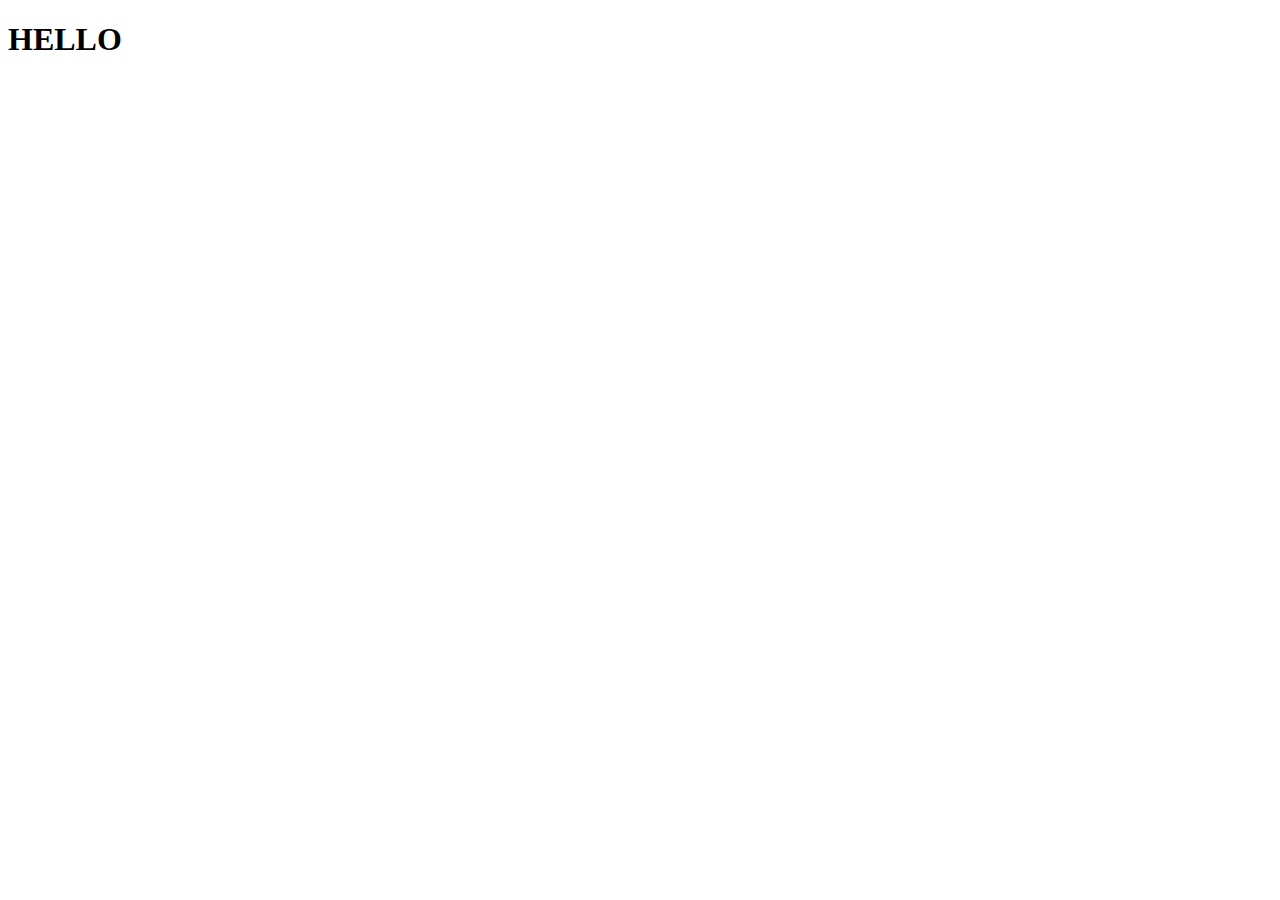
==== src/index.html @ ddc1575b "test" ====
<!DOCTYPE html>
<html lang="en">
<head>
    <meta charset="UTF-8">
    <meta http-equiv="X-UA-Compatible" content="IE=edge">
    <meta name="viewport" content="width=device-width, initial-scale=1.0">
    <title>Document</title>
</head>
<body>
    <h1>HELLO</h1>
</body>
</html>
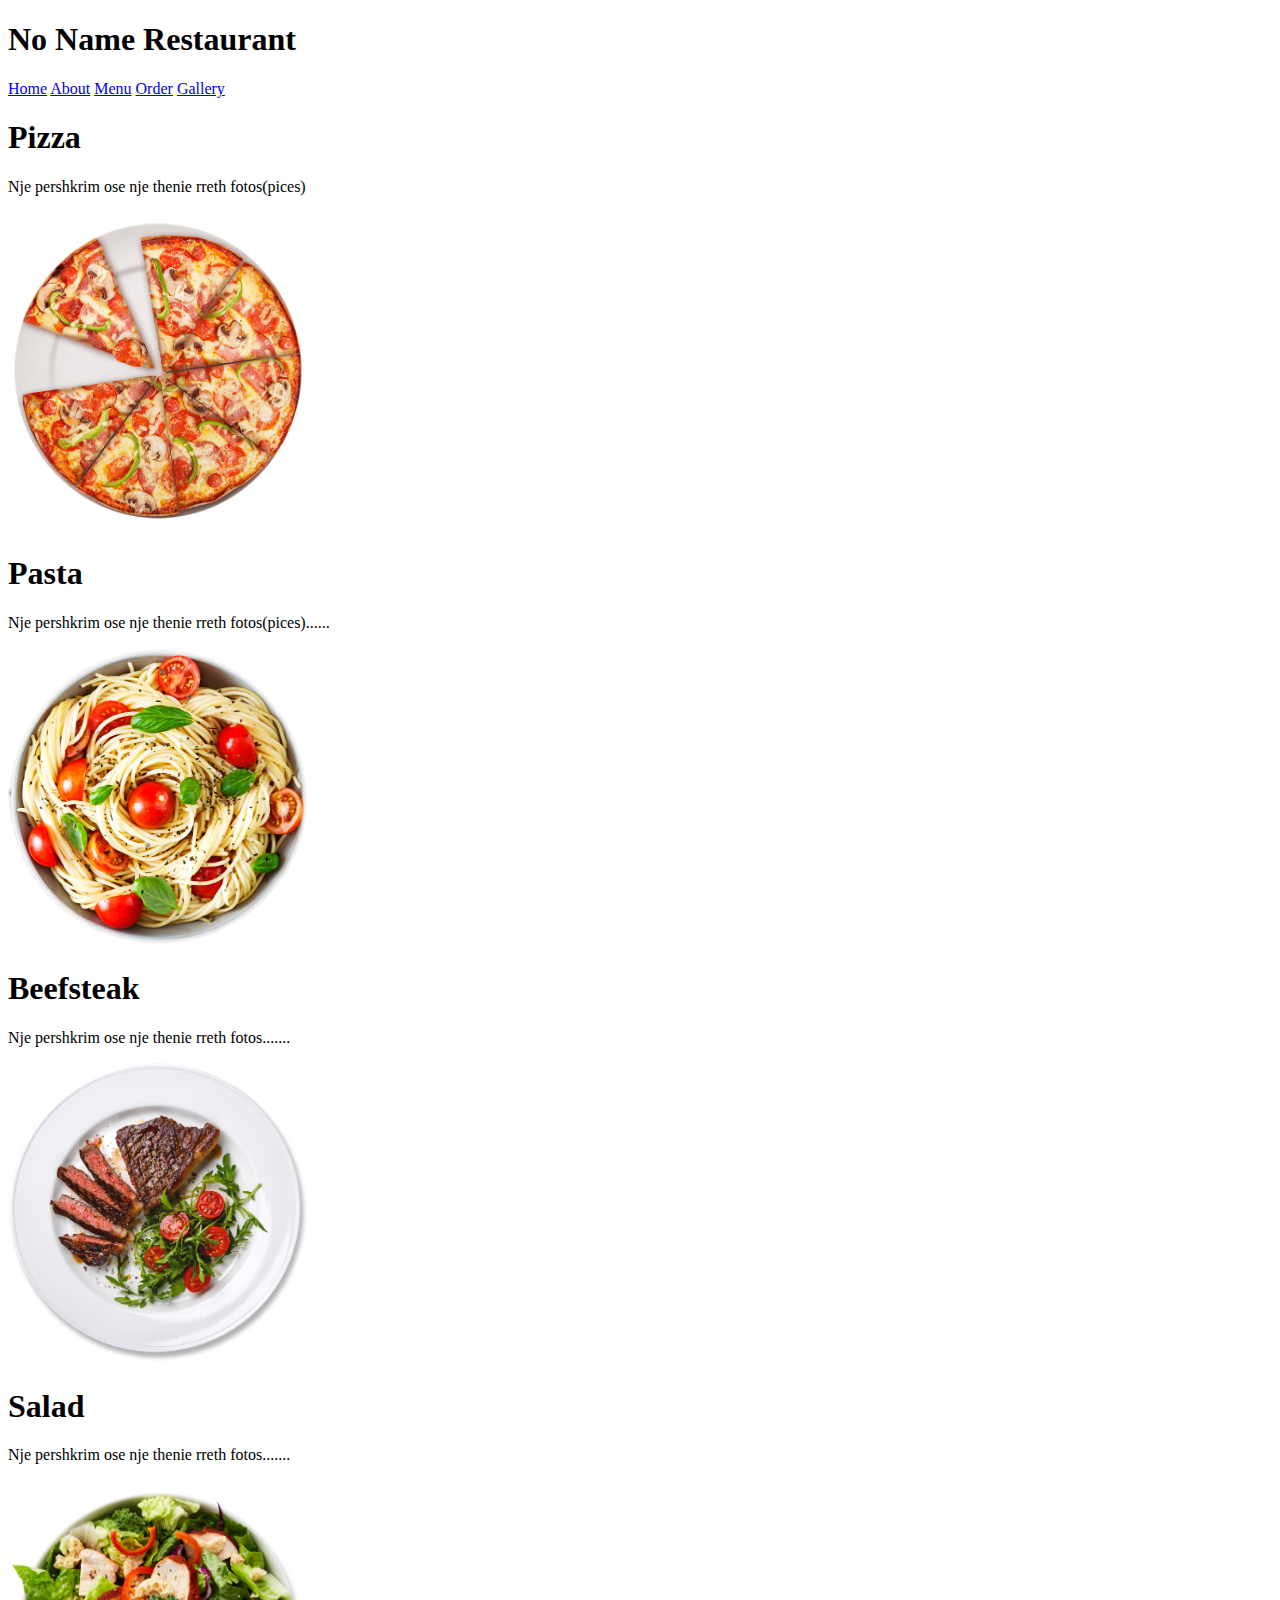
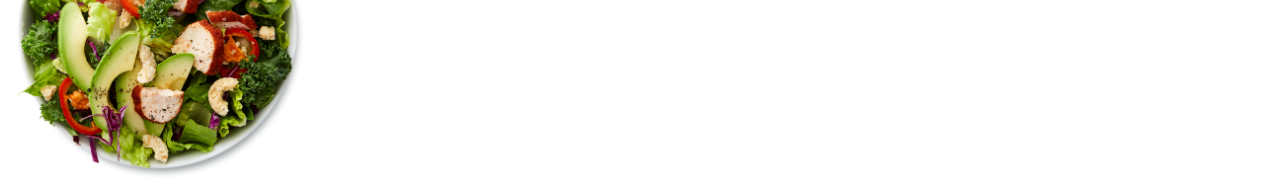
==== commit a7ec238e: "Header and Home part" ====
--- a/src/index.html
+++ b/src/index.html
@@ -4,9 +4,76 @@
     <meta charset="UTF-8">
     <meta http-equiv="X-UA-Compatible" content="IE=edge">
     <meta name="viewport" content="width=device-width, initial-scale=1.0">
-    <title>Document</title>
+    <title>Restaurant Website</title>
+    <link rel="stylesheet" href="index.css" type="text/css">
 </head>
 <body>
-    <h1>HELLO</h1>
+    <header>
+        <!-- Logo ose tekst ose img-->
+        <h1>No Name Restaurant</h1>
+
+        <nav class="navbar">
+            <a class="active" href="#home">Home</a>
+            <a href="#">About</a>
+            <a href="#">Menu</a>
+            <a href="#">Order</a>
+            <a href="#">Gallery</a>
+        </nav>
+    </header>
+    <section clas="home" id="home">
+        <div class="container">
+
+            <div class="wrapper">
+                <div class="slide">
+
+                    <div class="content">
+                        <h1>Pizza</h1>
+                        <p>Nje pershkrim ose nje thenie rreth fotos(pices)</p>
+                        <a class="buton1" href="#"></a>
+                    </div>
+                    <div class="image">
+                        <img src="../img/pizza.png" alt="pizza image" width="300">
+                    </div>
+
+                </div>
+                <div class="slide">
+
+                    <div class="content">
+                        <h1>Pasta</h1>
+                        <p>Nje pershkrim ose nje thenie rreth fotos(pices)......</p>
+                        <a class="buton1" href="#"></a>
+                    </div>
+                    <div class="image">
+                        <img src="../img/pasta.png" alt="pizza image" width="300">
+                    </div>
+
+                </div>
+                <div class="slide">
+
+                    <div class="content">
+                        <h1>Beefsteak</h1>
+                        <p>Nje pershkrim ose nje thenie rreth fotos.......</p>
+                        <a class="buton1" href="#"></a>
+                    </div>
+                    <div class="image">
+                        <img src="../img/beefsteak.png" alt="pizza image" width="300">
+                    </div>
+                </div>
+                <div class="slide">
+
+                    <div class="content">
+                        <h1>Salad</h1>
+                        <p>Nje pershkrim ose nje thenie rreth fotos.......</p>
+                        <a class="buton1" href="#"></a>
+                    </div>
+                    <div class="image">
+                        <img src="../img/salad.png" alt="pizza image" width="300">
+                    </div>
+                </div>
+
+            </div>
+        </div>
+
+    </main>
 </body>
 </html>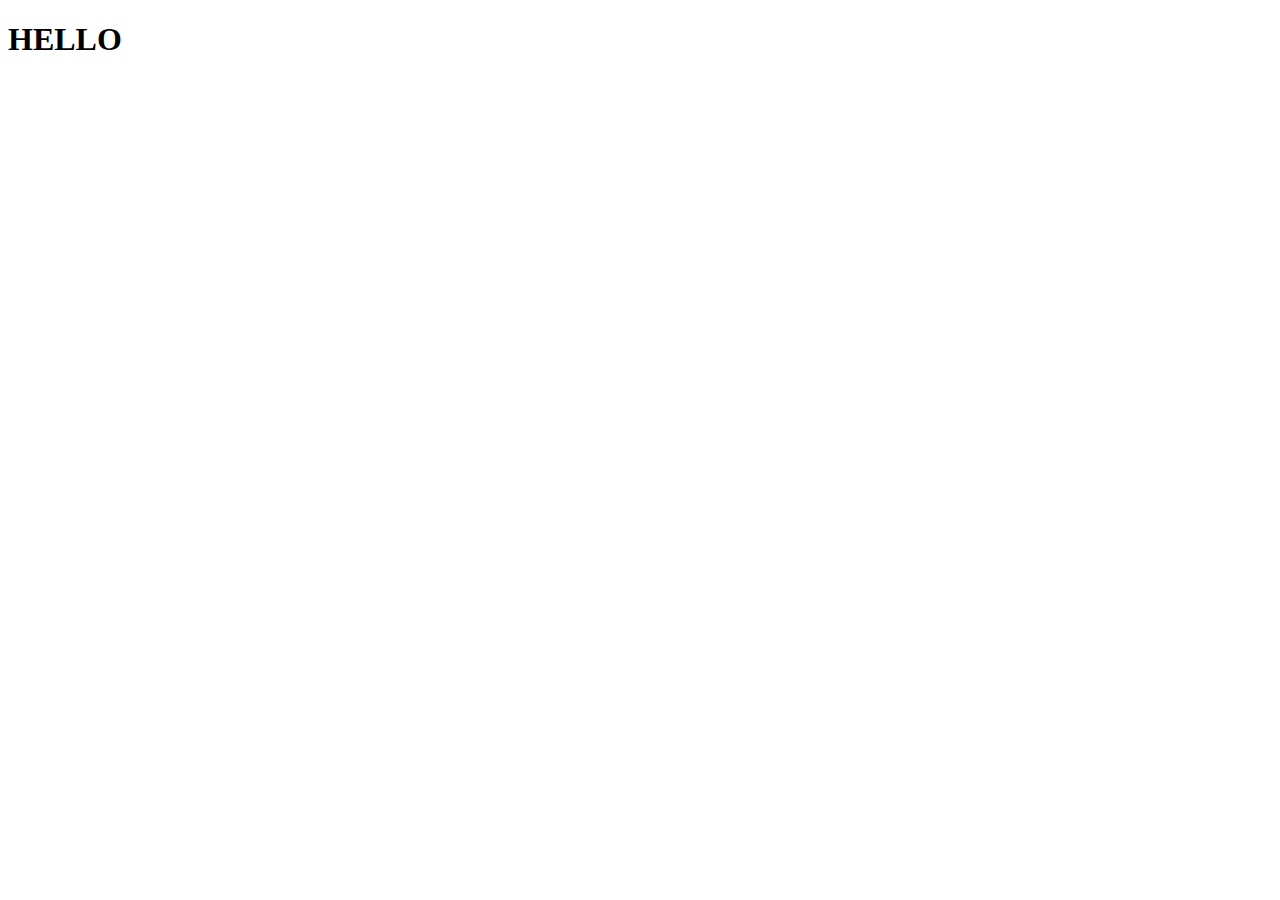
==== commit 02ed33f2: "Merge pull request #3 from arbesakadriu1/Ermira" ====
--- a/src/index.html
+++ b/src/index.html
@@ -4,76 +4,9 @@
     <meta charset="UTF-8">
     <meta http-equiv="X-UA-Compatible" content="IE=edge">
     <meta name="viewport" content="width=device-width, initial-scale=1.0">
-    <title>Restaurant Website</title>
-    <link rel="stylesheet" href="index.css" type="text/css">
+    <title>Document</title>
 </head>
 <body>
-    <header>
-        <!-- Logo ose tekst ose img-->
-        <h1>No Name Restaurant</h1>
-
-        <nav class="navbar">
-            <a class="active" href="#home">Home</a>
-            <a href="#">About</a>
-            <a href="#">Menu</a>
-            <a href="#">Order</a>
-            <a href="#">Gallery</a>
-        </nav>
-    </header>
-    <section clas="home" id="home">
-        <div class="container">
-
-            <div class="wrapper">
-                <div class="slide">
-
-                    <div class="content">
-                        <h1>Pizza</h1>
-                        <p>Nje pershkrim ose nje thenie rreth fotos(pices)</p>
-                        <a class="buton1" href="#"></a>
-                    </div>
-                    <div class="image">
-                        <img src="../img/pizza.png" alt="pizza image" width="300">
-                    </div>
-
-                </div>
-                <div class="slide">
-
-                    <div class="content">
-                        <h1>Pasta</h1>
-                        <p>Nje pershkrim ose nje thenie rreth fotos(pices)......</p>
-                        <a class="buton1" href="#"></a>
-                    </div>
-                    <div class="image">
-                        <img src="../img/pasta.png" alt="pizza image" width="300">
-                    </div>
-
-                </div>
-                <div class="slide">
-
-                    <div class="content">
-                        <h1>Beefsteak</h1>
-                        <p>Nje pershkrim ose nje thenie rreth fotos.......</p>
-                        <a class="buton1" href="#"></a>
-                    </div>
-                    <div class="image">
-                        <img src="../img/beefsteak.png" alt="pizza image" width="300">
-                    </div>
-                </div>
-                <div class="slide">
-
-                    <div class="content">
-                        <h1>Salad</h1>
-                        <p>Nje pershkrim ose nje thenie rreth fotos.......</p>
-                        <a class="buton1" href="#"></a>
-                    </div>
-                    <div class="image">
-                        <img src="../img/salad.png" alt="pizza image" width="300">
-                    </div>
-                </div>
-
-            </div>
-        </div>
-
-    </main>
+    <h1>HELLO</h1>
 </body>
 </html>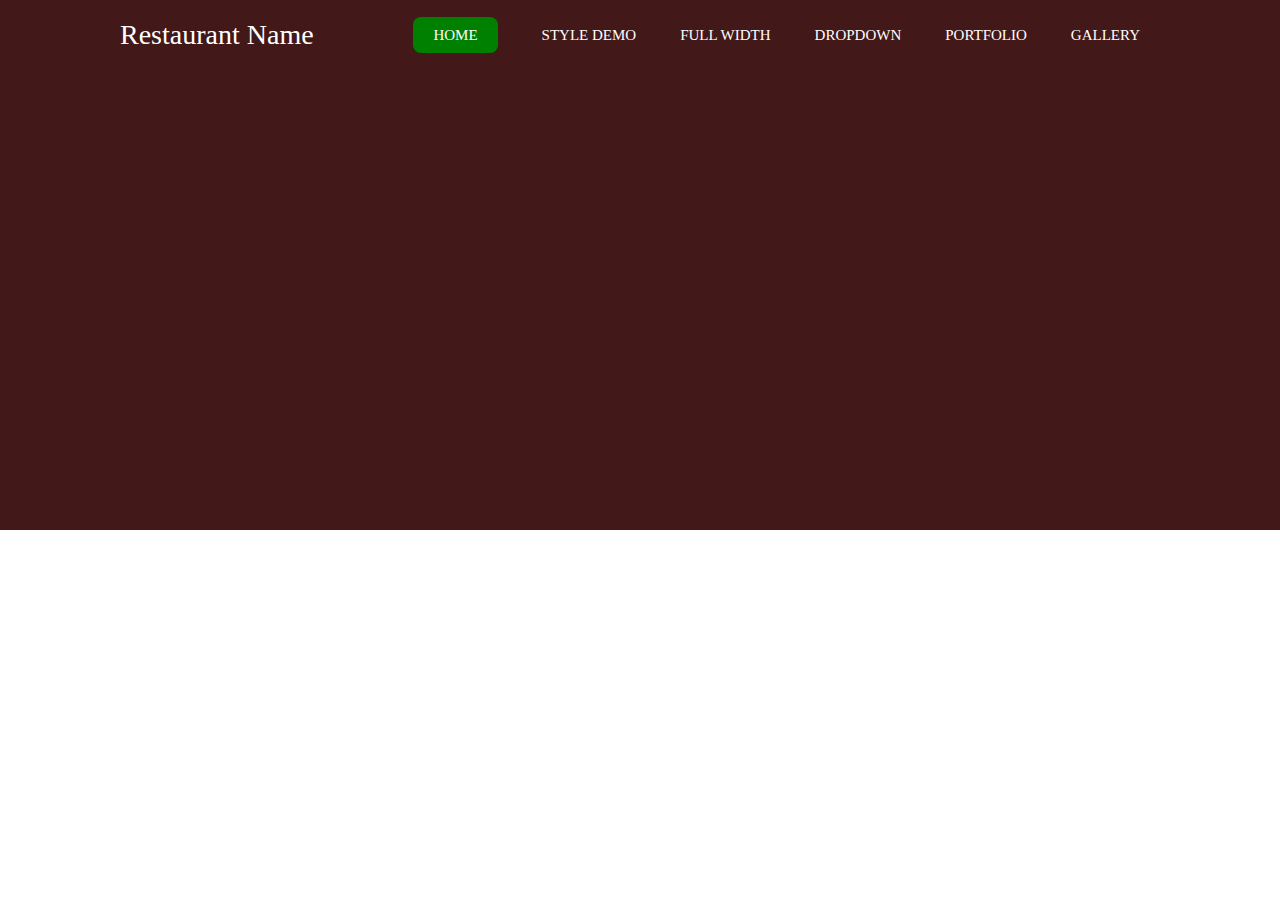
==== commit 4ba3c5a2: "NavBar" ====
--- a/src/index.html
+++ b/src/index.html
@@ -1,12 +1,93 @@
 <!DOCTYPE html>
 <html lang="en">
-<head>
-    <meta charset="UTF-8">
-    <meta http-equiv="X-UA-Compatible" content="IE=edge">
-    <meta name="viewport" content="width=device-width, initial-scale=1.0">
-    <title>Document</title>
-</head>
-<body>
-    <h1>HELLO</h1>
-</body>
+    <head>
+        <meta charset="UTF-8">
+        <meta http-equiv="X-UA-Compatible" content="IE=edge">
+        <meta name="viewport" content="width=device-width, initial-scale=1.0">
+        <title>Restaurant Website</title>
+        <link rel="stylesheet" href="index.css" type="text/css">
+    </head>
+    <body>
+        <header>
+            <!-- Logo ose tekst ose img-->
+            <div class="logo">
+             <label class="big-text">Restaurant Name</label> 
+            </div>
+            
+            <nav class="navbar">
+               <ul>
+                   <li><a href="#home" class="active">HOME</a></li>
+                   <li><a href="#">STYLE DEMO </a></li>
+                   <li> <a href="#">FULL WIDTH</a></li>
+                   <li>  <a href="#">DROPDOWN</a></li>
+                   <li><a href="#">PORTFOLIO</a></li>
+                   <li> <a href="#">GALLERY</a></li>
+               </ul>     
+            </nav>
+        </header>
+        <div class="slider">
+            
+        </div>
+        <!--     
+    <div class="home" id="home">
+        <div class="container">
+
+            <div class="wrapper">
+                 <div class="slide1">
+
+                    <div class="content">
+                        <h1>Chicken</h1>
+                        <p>Nje pershkrim ose nje thenie rreth fotos.......</p>
+                        <a class="buton1" href="#"></a>
+                    </div>
+                    <div class="image">
+                        <img src="../img/chicken.png" alt="pizza image" width="380" height="380">
+                    </div>
+                </div>
+                <div class="slide">
+
+                    <div class="content">
+                        <h1>Salmon</h1>
+                        <p>Nje pershkrim ose nje thenie rreth fotos(salmonit)......</p>
+                        <a class="buton1" href="#"></a>
+                    </div>
+                    <div class="image">
+                        <img src="../img/salmon.png" alt="pizza image" width="380" height="380">
+                    </div>
+
+                </div>
+               
+                <div class="slide">
+
+                    <div class="content">
+                        <h1>Pizza</h1>
+                        <p>Nje pershkrim ose nje thenie rreth fotos(pices)</p>
+                        <a class="buton1" href="#"></a>
+                    </div>
+                    <div class="image">
+                        <img src="../img/pizza.png" alt="pizza image" width="380" height="380">
+                    </div>
+
+                </div>
+            
+                 
+                <div class="slide">
+
+                    <div class="content">
+                        <h1>Pasta</h1>
+                        <p>Nje pershkrim ose nje thenie rreth fotos.......</p>
+                        <a class="buton1" href="#"></a>
+                    </div>
+                    <div class="image">
+                        <img src="../img/pasta.png" alt="pizza image" width="380" height="380">
+                    </div>
+                </div>
+
+            </div>
+        </div>
+
+    </div>
+    
+-->
+    </body>
 </html>--- a/src/index.css
+++ b/src/index.css
@@ -0,0 +1,59 @@
+*{
+    margin: 0px;
+    padding: 0px;
+    text-decoration: none;
+    list-style: none;
+    box-sizing: border-box;
+
+}
+header{
+    background-color: #421818;
+    height: 80px;
+    width: 100%;
+    padding: 0px 120px;
+    display: flex;
+    justify-content: space-between;
+    line-height: 47px;
+}
+.logo span{
+line-height: 0px;
+
+}
+
+.big-text{
+    color: white;
+    font-size: 28px;
+    line-height: 70px;
+}
+
+nav ul li{
+    display: inline-block;
+    line-height: 70px;
+}
+nav ul li a {
+    color:white;
+    margin: 10px 20px;
+    font-size: 15px;
+
+}
+nav ul li a:hover{
+
+    background-color: green;
+    border-radius: 8px;
+    padding: 10px 20px;
+    transition: 0s;
+}
+.active{
+    background-color: green;
+    border-radius: 8px;
+    padding: 10px 20px;
+    transition: 0s;
+}
+.slider{
+    background-color:#421818;
+    width: 100%;
+    height:450px;
+}
+
+
+
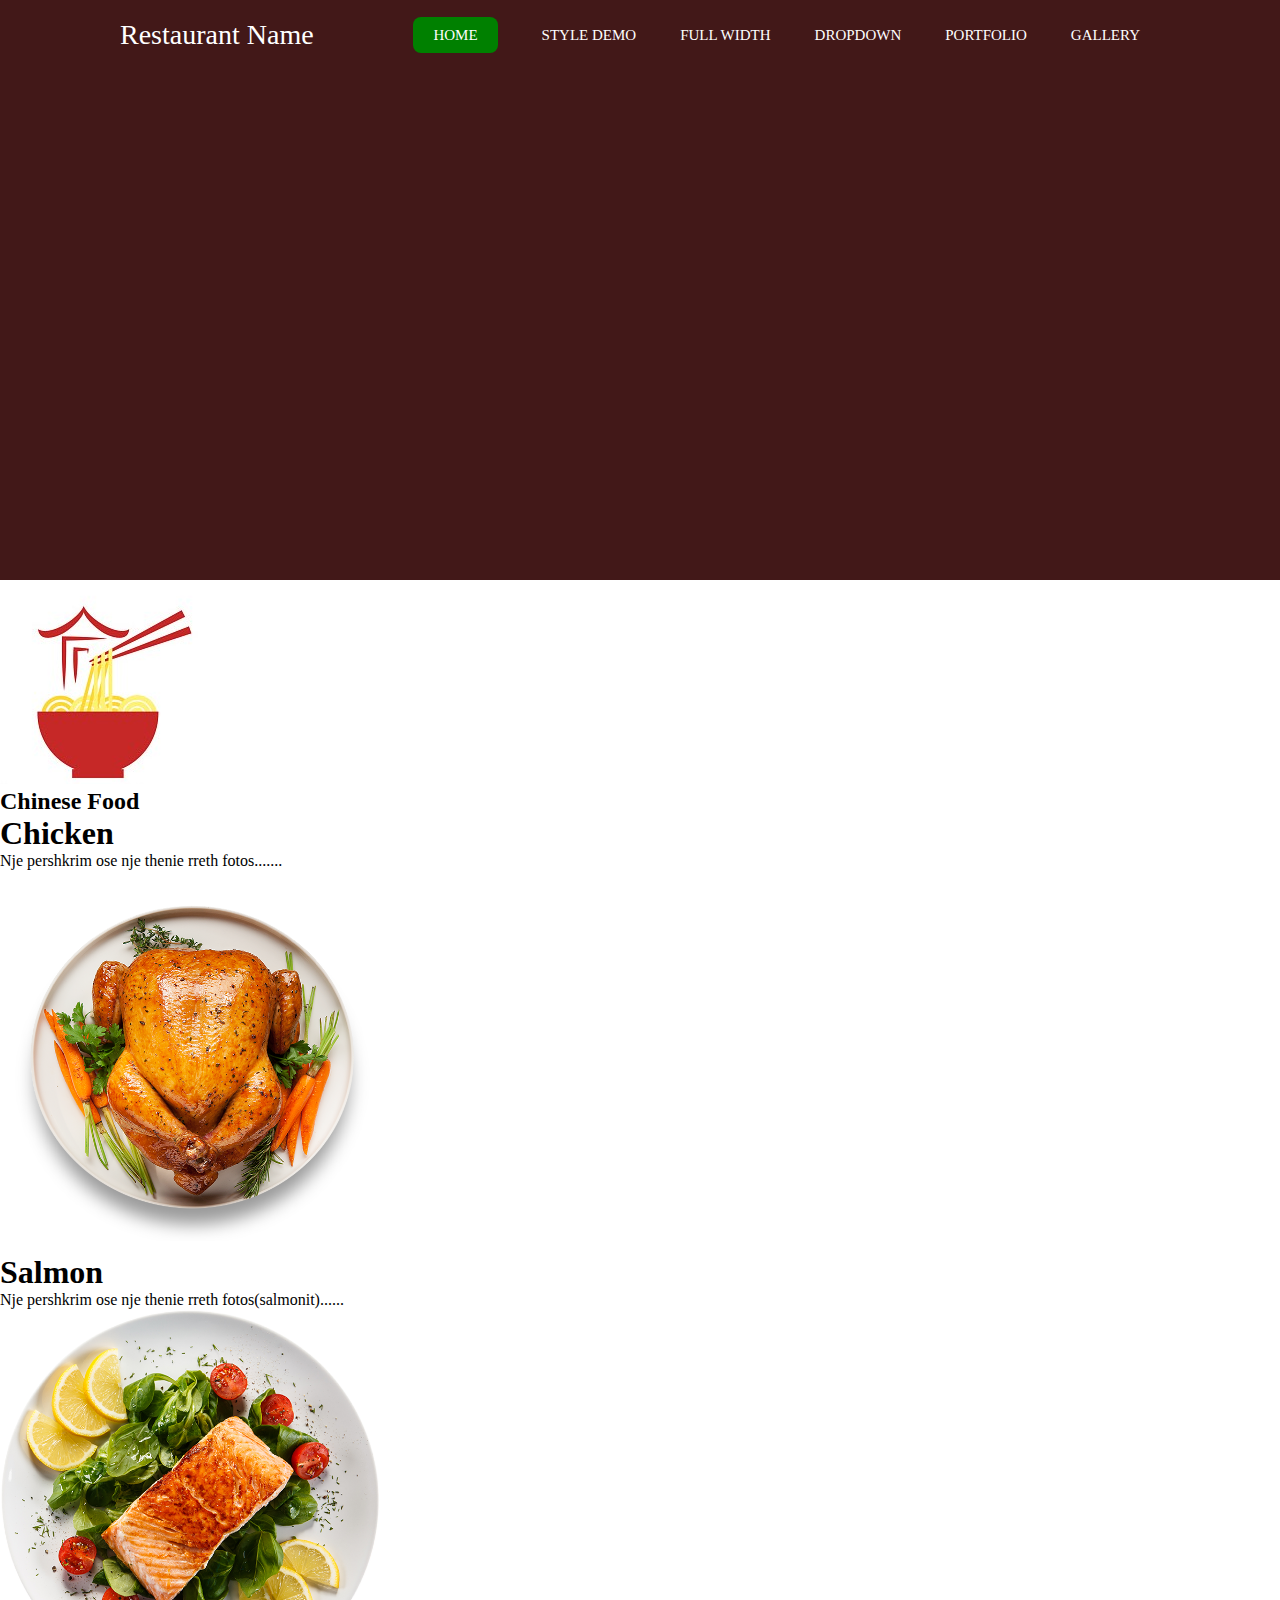
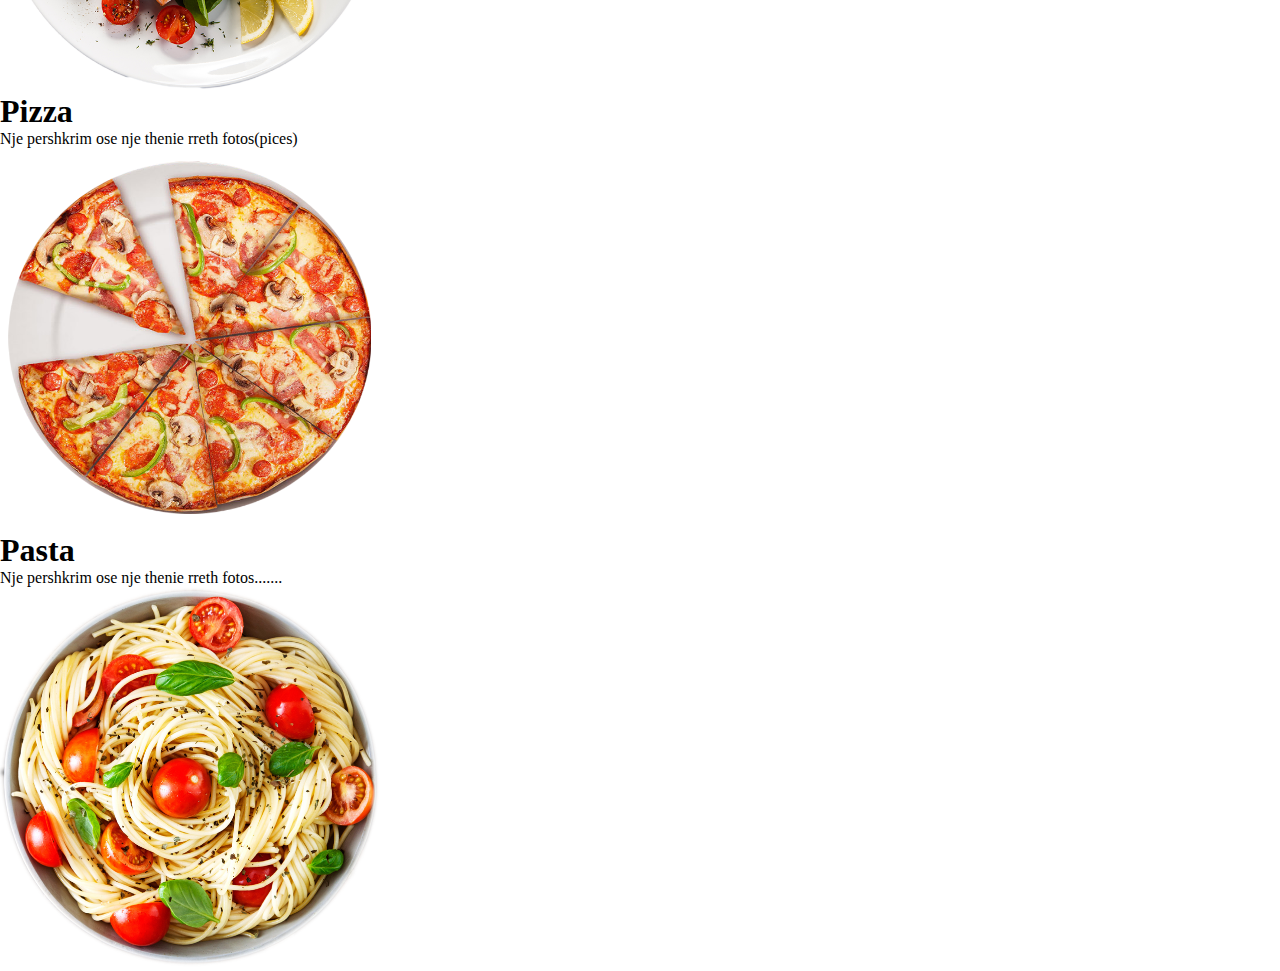
==== commit 99804d7a: "some changes" ====
--- a/src/index.html
+++ b/src/index.html
@@ -28,7 +28,17 @@
         <div class="slider">
             
         </div>
-        <!--     
+
+        <main>
+            <div class="cards">
+                <div class="c1">
+                    <img src="../img/chinesefood.jpg" alt="chf">
+                    <h2>Chinese Food</h2>
+                    <p></p>
+                </div>
+            </div>
+        </main>
+             
     <div class="home" id="home">
         <div class="container">
 
@@ -88,6 +98,6 @@
 
     </div>
     
--->
+
     </body>
 </html>--- a/src/index.css
+++ b/src/index.css
@@ -52,7 +52,7 @@
 .slider{
     background-color:#421818;
     width: 100%;
-    height:450px;
+    height:500px;
 }
 
 
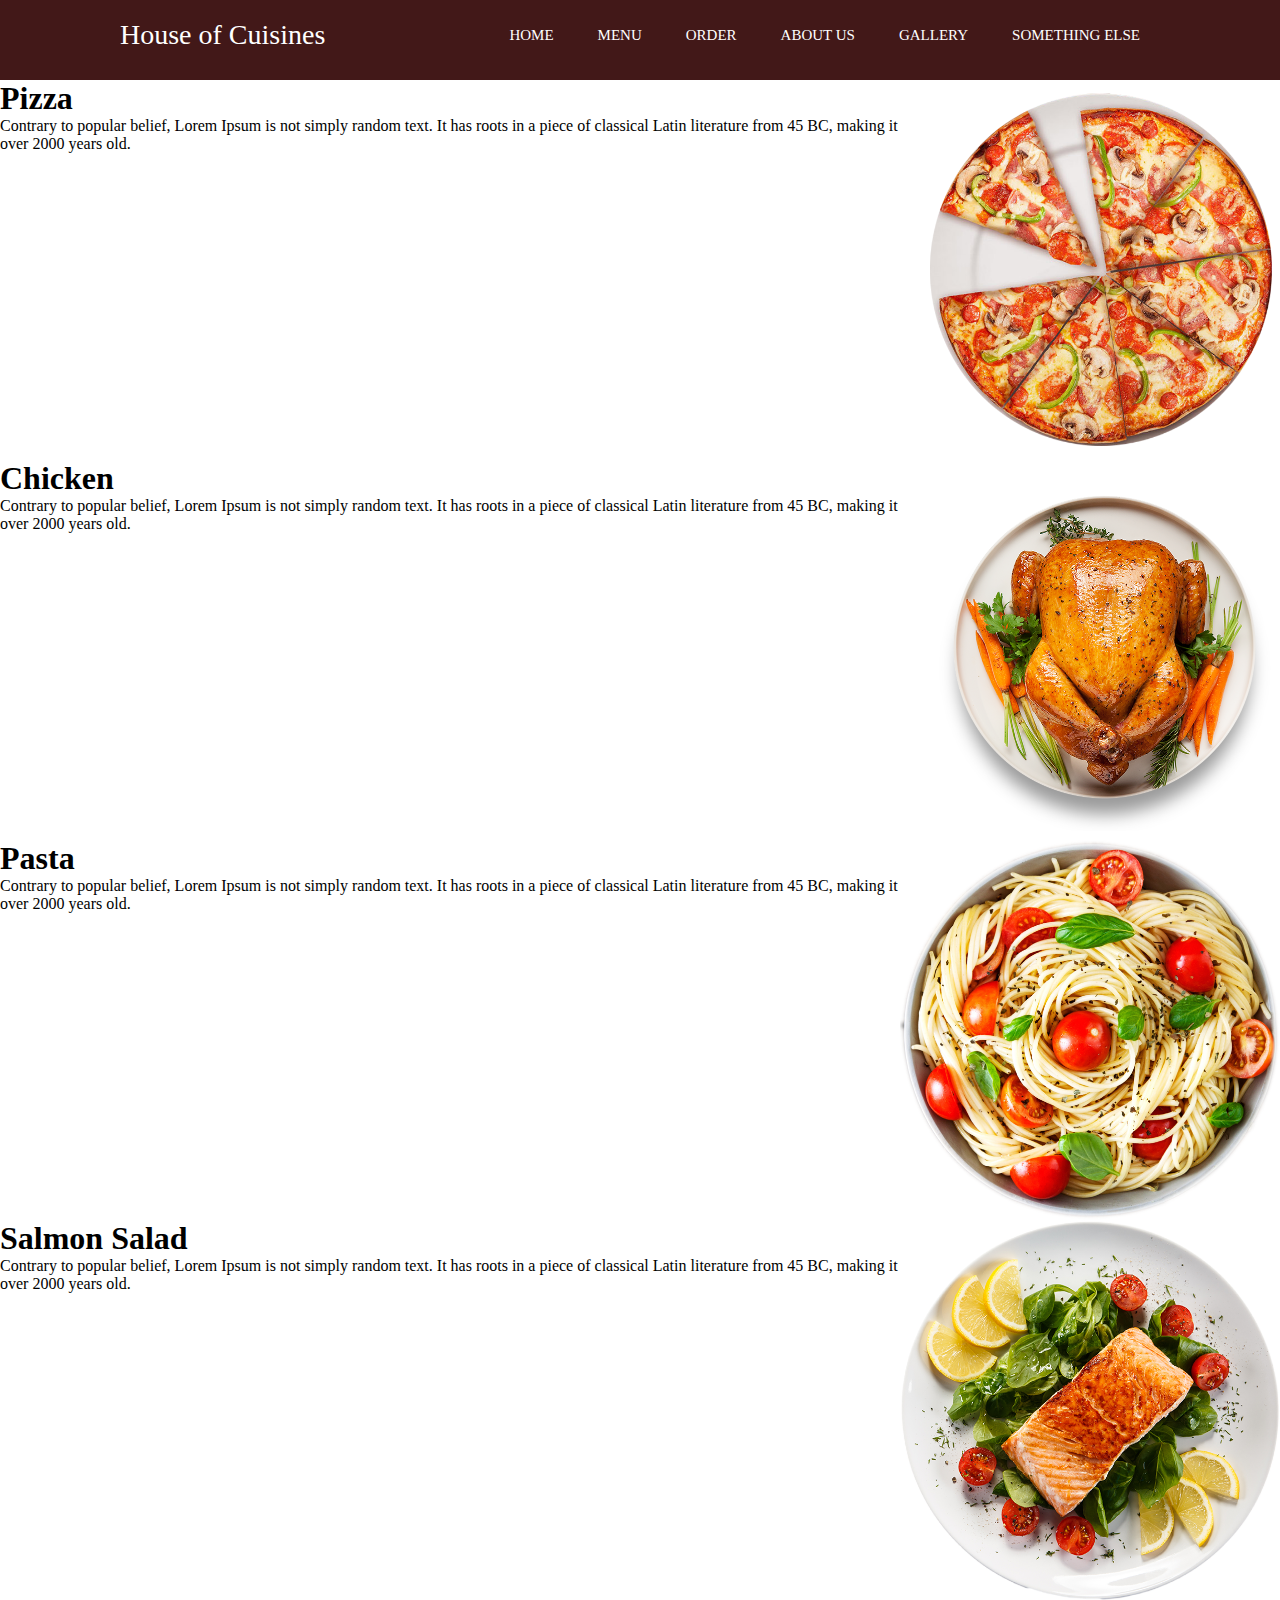
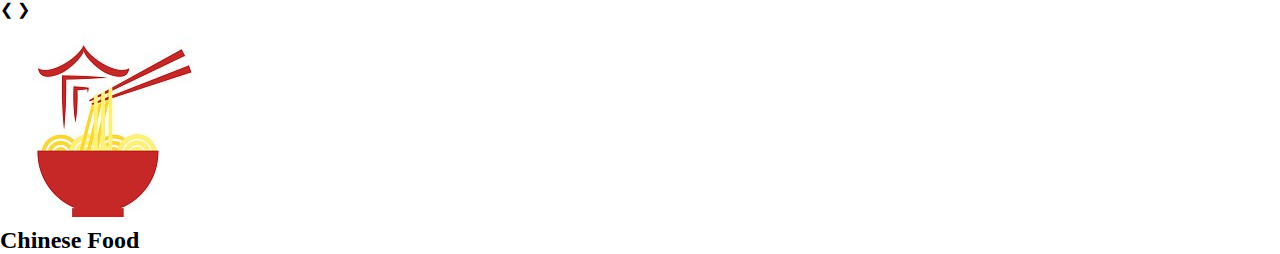
==== commit f2cbfd31: "NAV" ====
--- a/src/index.html
+++ b/src/index.html
@@ -6,27 +6,70 @@
         <meta name="viewport" content="width=device-width, initial-scale=1.0">
         <title>Restaurant Website</title>
         <link rel="stylesheet" href="index.css" type="text/css">
+        <script src="https://code.jquery.com/jquery-3.6.0.js"></script>
+        <script  src="index.js" tyoe="text/javascript"> </script>
+    
+
     </head>
     <body>
         <header>
             <!-- Logo ose tekst ose img-->
             <div class="logo">
-             <label class="big-text">Restaurant Name</label> 
+             <label class="big-text">House of Cuisines</label> 
             </div>
             
             <nav class="navbar">
                <ul>
-                   <li><a href="#home" class="active">HOME</a></li>
-                   <li><a href="#">STYLE DEMO </a></li>
-                   <li> <a href="#">FULL WIDTH</a></li>
-                   <li>  <a href="#">DROPDOWN</a></li>
-                   <li><a href="#">PORTFOLIO</a></li>
-                   <li> <a href="#">GALLERY</a></li>
+                   <li><a href="#home" class="active home">HOME</a></li>
+                   <li><a href="#" class="active">MENU </a></li>
+                   <li> <a href="#" class="active">ORDER</a></li>
+                   <li>  <a href="#" class="active">ABOUT US</a></li>
+                   <li><a href="#"class="active"> GALLERY</a></li>
+                   <li> <a href="#" class="active">SOMETHING ELSE</a></li>
                </ul>     
             </nav>
         </header>
-        <div class="slider">
-            
+        <div class="slider-container">
+            <div class="mySlides fade">
+                <div class="content">
+                    <h1>Pizza</h1>
+                    <p>Contrary to popular belief, Lorem Ipsum is not simply random text. 
+                        It has roots in a piece of classical Latin literature from 45 BC, making it over 2000 years old.
+                    </p>
+                </div>
+                <img src="../img/pizza.png" width="380px" height="380">
+            </div>
+            <div class="mySlides fade">
+                <div class="content">
+                    <h1>Chicken</h1>
+                    <p>Contrary to popular belief, Lorem Ipsum is not simply random text. 
+                        It has roots in a piece of classical Latin literature from 45 BC, making it over 2000 years old.
+                    </p>
+                </div>
+                <img src="../img/chicken.png" width="380px" height="380">
+            </div>
+            <div class="mySlides fade">
+                <div class="content">
+                    <h1>Pasta</h1>
+                    <p>Contrary to popular belief, Lorem Ipsum is not simply random text. 
+                        It has roots in a piece of classical Latin literature from 45 BC, making it over 2000 years old.
+                    </p>
+                </div>
+                <img src="../img/pasta.png" width="380px" height="380">
+            </div>
+            <div class="mySlides fade">
+                <div class="content">
+                    <h1>Salmon Salad</h1>
+                    <p>Contrary to popular belief, Lorem Ipsum is not simply random text. 
+                        It has roots in a piece of classical Latin literature from 45 BC, making it over 2000 years old.
+                    </p>
+                </div>
+                <img src="../img/salmon.png" width="380px" height="380">
+            </div>
+
+            <a class="prev" onclick="plusSlides(-1)">&#10094;</a>
+            <a class="next" onclick="plusSlides(-1)">&#10095;</a>
+
         </div>
 
         <main>
@@ -39,65 +82,7 @@
             </div>
         </main>
              
-    <div class="home" id="home">
-        <div class="container">
-
-            <div class="wrapper">
-                 <div class="slide1">
-
-                    <div class="content">
-                        <h1>Chicken</h1>
-                        <p>Nje pershkrim ose nje thenie rreth fotos.......</p>
-                        <a class="buton1" href="#"></a>
-                    </div>
-                    <div class="image">
-                        <img src="../img/chicken.png" alt="pizza image" width="380" height="380">
-                    </div>
-                </div>
-                <div class="slide">
-
-                    <div class="content">
-                        <h1>Salmon</h1>
-                        <p>Nje pershkrim ose nje thenie rreth fotos(salmonit)......</p>
-                        <a class="buton1" href="#"></a>
-                    </div>
-                    <div class="image">
-                        <img src="../img/salmon.png" alt="pizza image" width="380" height="380">
-                    </div>
-
-                </div>
-               
-                <div class="slide">
-
-                    <div class="content">
-                        <h1>Pizza</h1>
-                        <p>Nje pershkrim ose nje thenie rreth fotos(pices)</p>
-                        <a class="buton1" href="#"></a>
-                    </div>
-                    <div class="image">
-                        <img src="../img/pizza.png" alt="pizza image" width="380" height="380">
-                    </div>
-
-                </div>
-            
-                 
-                <div class="slide">
-
-                    <div class="content">
-                        <h1>Pasta</h1>
-                        <p>Nje pershkrim ose nje thenie rreth fotos.......</p>
-                        <a class="buton1" href="#"></a>
-                    </div>
-                    <div class="image">
-                        <img src="../img/pasta.png" alt="pizza image" width="380" height="380">
-                    </div>
-                </div>
-
-            </div>
-        </div>
-
-    </div>
-    
+  
 
     </body>
 </html>--- a/src/index.css
+++ b/src/index.css
@@ -4,6 +4,7 @@
     text-decoration: none;
     list-style: none;
     box-sizing: border-box;
+    font-family: Georgia, 'Times New Roman', Times, serif;
 
 }
 header{
@@ -41,18 +42,23 @@
     background-color: green;
     border-radius: 8px;
     padding: 10px 20px;
-    transition: 0s;
 }
-.active{
-    background-color: green;
+
+ul li.active a{
+    background-color: green ;
     border-radius: 8px;
     padding: 10px 20px;
     transition: 0s;
 }
-.slider{
-    background-color:#421818;
-    width: 100%;
-    height:500px;
+
+
+.slideshow-container{
+    max-width: 1000px;
+    position: relative;
+}
+.mySlides{
+    display: flex;
+    justify-content: space-between;
 }
 
 
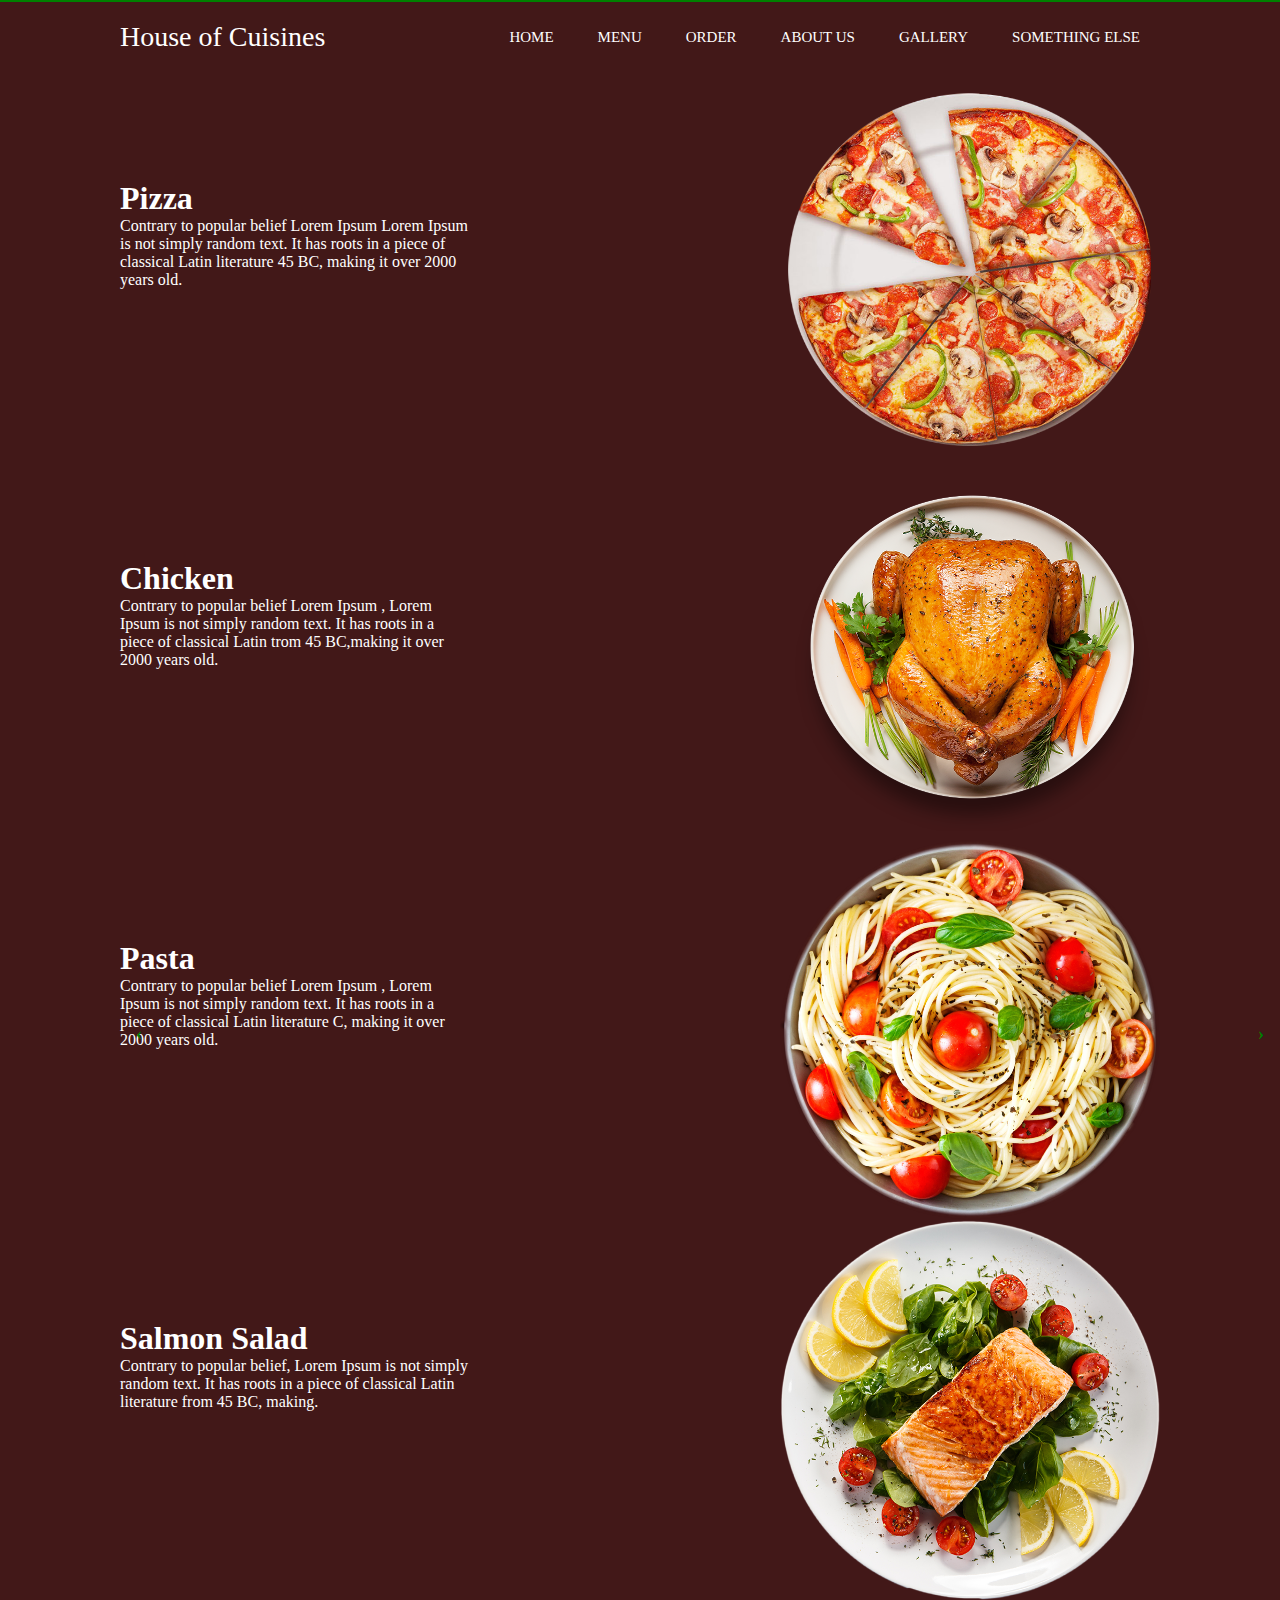
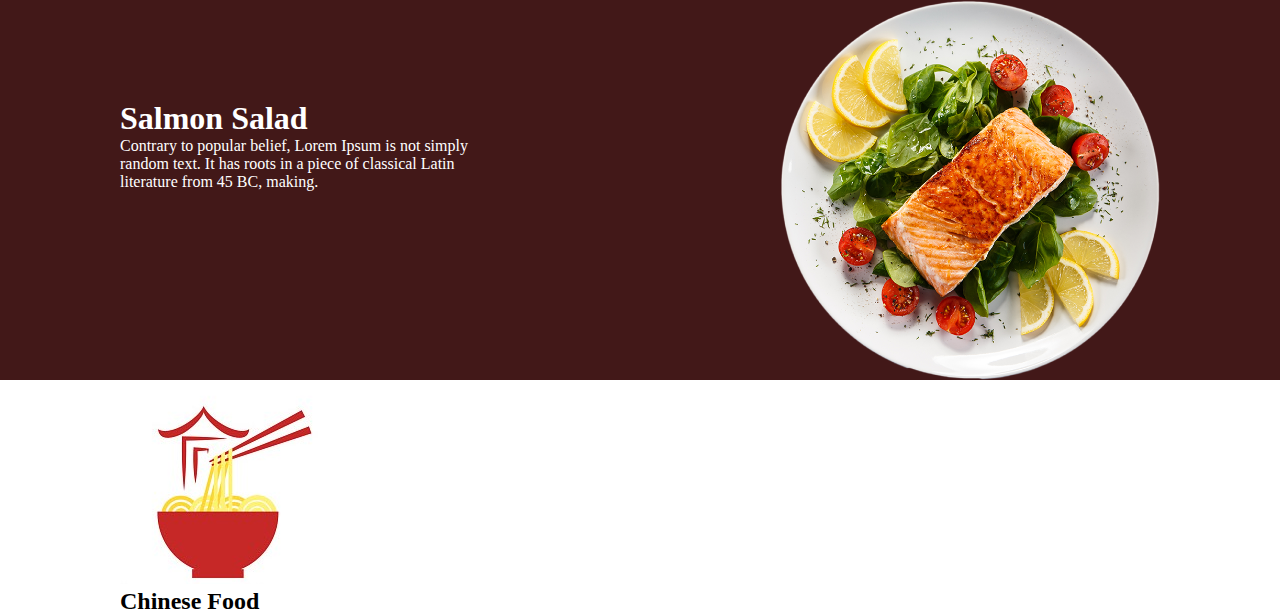
==== commit bf8c71fb: "changes" ====
--- a/src/index.html
+++ b/src/index.html
@@ -29,47 +29,62 @@
                </ul>     
             </nav>
         </header>
-        <div class="slider-container">
-            <div class="mySlides fade">
-                <div class="content">
-                    <h1>Pizza</h1>
-                    <p>Contrary to popular belief, Lorem Ipsum is not simply random text. 
-                        It has roots in a piece of classical Latin literature from 45 BC, making it over 2000 years old.
-                    </p>
+        <div class="slideshow-container">
+           
+                <div class="mySlides fade">
+                    <div class="content">
+                        <h1>Pizza</h1>
+                        <p>Contrary to popular belief Lorem Ipsum  Lorem Ipsum is not simply random text. 
+                            It has roots in a piece of classical Latin literature 45 BC, making it over 2000 years old.
+                        </p>
+                    </div>
+                    <img src="../img/pizza.png" width="380px" height="380">
                 </div>
-                <img src="../img/pizza.png" width="380px" height="380">
-            </div>
-            <div class="mySlides fade">
-                <div class="content">
-                    <h1>Chicken</h1>
-                    <p>Contrary to popular belief, Lorem Ipsum is not simply random text. 
-                        It has roots in a piece of classical Latin literature from 45 BC, making it over 2000 years old.
-                    </p>
+                <div class="mySlides fade">
+                    <div class="content">
+                        <h1>Chicken</h1>
+                        <p>Contrary to popular belief Lorem Ipsum  , Lorem Ipsum is not simply random text. 
+                            It has roots in a piece of classical Latin trom 45 BC,making it over 2000 years old.
+                        </p>
+                    </div>
+                    <img src="../img/chicken.png" width="380px" height="380">
                 </div>
-                <img src="../img/chicken.png" width="380px" height="380">
-            </div>
-            <div class="mySlides fade">
-                <div class="content">
-                    <h1>Pasta</h1>
-                    <p>Contrary to popular belief, Lorem Ipsum is not simply random text. 
-                        It has roots in a piece of classical Latin literature from 45 BC, making it over 2000 years old.
-                    </p>
+                <div class="mySlides fade">
+                    <div class="content">
+                        <h1>Pasta</h1>
+                        <p>Contrary to popular belief Lorem Ipsum , Lorem Ipsum is not simply random text. 
+                            It has roots in a piece of classical Latin literature C, making it over 2000 years old.
+                        </p>
+                    </div>
+                    <img src="../img/pasta.png" width="380px" height="380">
                 </div>
-                <img src="../img/pasta.png" width="380px" height="380">
-            </div>
-            <div class="mySlides fade">
-                <div class="content">
-                    <h1>Salmon Salad</h1>
-                    <p>Contrary to popular belief, Lorem Ipsum is not simply random text. 
-                        It has roots in a piece of classical Latin literature from 45 BC, making it over 2000 years old.
-                    </p>
+                <div class="mySlides fade">
+                    <div class="content">
+                        <h1>Salmon Salad</h1>
+                        <p>Contrary to popular belief, Lorem Ipsum is not simply random text. 
+                            It has roots in a piece of classical Latin literature from 45 BC, making.
+                        
+                        </p>
+                    </div>
+                    <img src="../img/salmon.png" width="380px" height="380">
+
                 </div>
-                <img src="../img/salmon.png" width="380px" height="380">
-            </div>
+                <div class="mySlides fade">
+                    <div class="content">
+                        <h1>Salmon Salad</h1>
+                        <p>Contrary to popular belief, Lorem Ipsum is not simply random text. 
+                            It has roots in a piece of classical Latin literature from 45 BC, making.
+                        
+                        </p>
+                    </div>
+                    <img src="../img/salmon.png" width="380px" height="380">
 
-            <a class="prev" onclick="plusSlides(-1)">&#10094;</a>
-            <a class="next" onclick="plusSlides(-1)">&#10095;</a>
+                </div>
 
+                <a class="next" onclick="plusSlides(-1)">&#8250;</a>
+                <a class="prev" onclick="plusSlides(-1)">&#8249; </a>
+    
+           
         </div>
 
         <main>
--- a/src/index.css
+++ b/src/index.css
@@ -1,20 +1,25 @@
 *{
     margin: 0px;
     padding: 0px;
-    text-decoration: none;
+ text-decoration: none;
     list-style: none;
     box-sizing: border-box;
     font-family: Georgia, 'Times New Roman', Times, serif;
+    position: relative;
 
-}
+} 
+
+
+
 header{
     background-color: #421818;
+     padding: 0px 120px; 
     height: 80px;
     width: 100%;
-    padding: 0px 120px;
     display: flex;
     justify-content: space-between;
     line-height: 47px;
+    border-top: 2px solid green;
 }
 .logo span{
 line-height: 0px;
@@ -52,14 +57,81 @@
 }
 
 
-.slideshow-container{
-    max-width: 1000px;
-    position: relative;
-}
-.mySlides{
-    display: flex;
-    justify-content: space-between;
-}
 
 
 
+.slideshow-container{
+    background-color:#421818 ;
+   position: relative;
+   padding:0px 120px; 
+   margin: auto;
+   display: flex;
+   flex-direction: column;
+
+
+   
+}
+.mySlides{
+    width: 100%;
+    display: flex;
+    align-items: flex-start;
+    justify-content: space-between;
+}
+.mySlides div{
+    width:350px;
+    padding-top: 100px;
+}
+.mySlides div h1,p{
+    color:white;
+}
+
+.prev, .next {
+    cursor: pointer;
+    position: absolute;
+    top: 50%;
+    width: auto;
+    margin-top: -22px;
+    padding: 16px;
+    color: green;
+    font-weight: bold;
+    font-size: 18px;
+    transition: 0.6s ease;
+    border-radius: 0 3px 3px 0;
+    user-select: none;
+  }
+  .next {
+    right: 0;
+    border-radius: 3px 0 0 3px;
+  }
+
+  /* On hover, add a black background color with a little bit see-through */
+.prev:hover, .next:hover {
+    background-color: rgba(0,0,0,0.8);
+  }
+  
+  
+/* Fading animation */
+.fade {
+    -webkit-animation-name: fade;
+    -webkit-animation-duration: 1.5s;
+    animation-name: fade;
+    animation-duration: 1.5s;
+  }
+  
+@-webkit-keyframes fade {
+    from {opacity: .4} 
+    to {opacity: 1}
+  }
+  
+  @keyframes fade {
+    from {opacity: .4} 
+    to {opacity: 1}
+  }
+  
+  /* On smaller screens, decrease text size */
+  @media only screen and (max-width: 300px) {
+    .prev, .next,.text {font-size: 11px}
+  }
+  main{
+    padding:0px 120px;
+}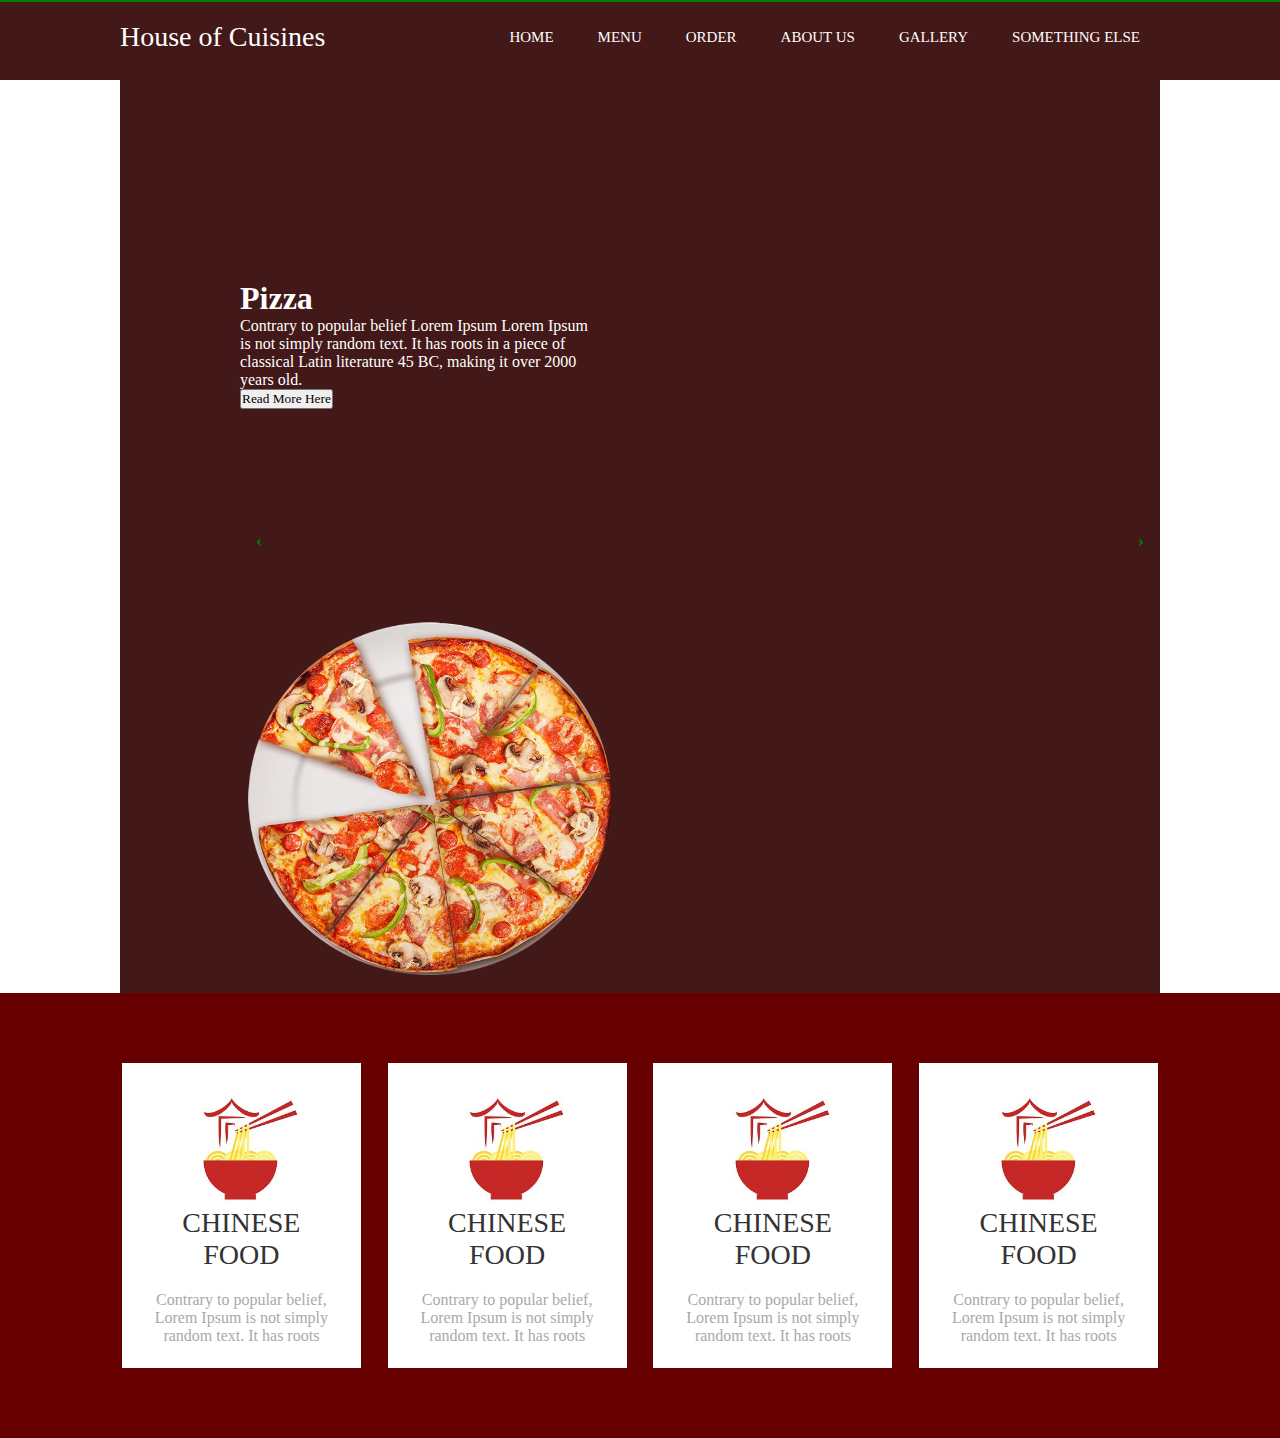
==== commit 605df816: "changes" ====
--- a/src/index.html
+++ b/src/index.html
@@ -7,7 +7,6 @@
         <title>Restaurant Website</title>
         <link rel="stylesheet" href="index.css" type="text/css">
         <script src="https://code.jquery.com/jquery-3.6.0.js"></script>
-        <script  src="index.js" tyoe="text/javascript"> </script>
     
 
     </head>
@@ -29,75 +28,149 @@
                </ul>     
             </nav>
         </header>
-        <div class="slideshow-container">
-           
-                <div class="mySlides fade">
-                    <div class="content">
-                        <h1>Pizza</h1>
-                        <p>Contrary to popular belief Lorem Ipsum  Lorem Ipsum is not simply random text. 
-                            It has roots in a piece of classical Latin literature 45 BC, making it over 2000 years old.
-                        </p>
+      
+        <main>
+			<div class="slideshow-container">
+				<div class="mySlides fade">
+					<div class="wrapper">
+						<div class="content">
+							<h1>Pizza</h1>
+							<p>
+								Contrary to popular belief Lorem Ipsum Lorem Ipsum is not simply
+								random text. It has roots in a piece of classical Latin literature
+								45 BC, making it over 2000 years old.
+							</p>
+							<button class="more-button">Read More Here</button>
+						</div>
+						<div>
+							<div class="content-image">
+								<img src="../img/pizza.png" width="380px" height="380" />
+							</div>
+						</div>
+					</div>
+				</div>
+				<div class="mySlides fade">
+					<div class="wrapper">
+						<div class="content">
+							<h1>Chicken</h1>
+							<p>
+								Contrary to popular belief Lorem Ipsum , Lorem Ipsum is not simply
+								random text. It has roots in a piece of classical Latin trom 45
+								BC,making it over 2000 years old.
+							</p>
+							<button class="more-button">Read More Here</button>
+						</div>
+						<div class="content-image">
+							<img src="../img/chicken.png" />
+						</div>
+					</div>
+				</div>
+				<div class="mySlides fade">
+					<div class="wrapper">
+						<div class="content">
+							<h1>Pasta</h1>
+							<p>
+								Contrary to popular belief Lorem Ipsum , Lorem Ipsum is not simply
+								random text. It has roots in a piece of classical Latin literature
+								C, making it over 2000 years old.
+							</p>
+							<button class="more-button">Read More Here</button>
+						</div>
+						<div class="content-image">
+							<img src="../img/pasta.png" width="380px" height="380" />
+						</div>
+					</div>
+				</div>
+				<div class="mySlides fade">
+					<div class="wrapper">
+						<div class="content">
+							<h1>Salmon Salad</h1>
+							<p>
+								Contrary to popular belief, Lorem Ipsum is not simply random text.
+								It has roots in a piece of classical Latin literature from 45 BC,
+								making.
+							</p>
+							<button class="more-button">Read More Here</button>
+						</div>
+						<div class="content-image">
+							<img src="../img/salmon.png" />
+						</div>
+					</div>
+				</div>
+				<div class="mySlides fade">
+					<div class="wrapper">
+						<div class="content">
+							<h1>Salmon Salad</h1>
+							<p class="description">
+								Contrary to popular belief, Lorem Ipsum is not simply random text.
+								It has roots in a piece of classical Latin literature from 45 BC,
+								making.
+							</p>
+						
+							<button class="more-button">Read More Here</button>
+						</div>
+						<div class="content-image">
+							<img src="../img/salmon.png" />
+						</div>
+					</div>
+				</div>
+	
+				<a class="next" onclick="plusSlides(-1)">&#8250;</a>
+				<a class="prev" onclick="plusSlides(1)">&#8249; </a>
+			</div>
+  
+    </main>
+
+            <div class="cards-wrapper">
+                <div class="card">
+                    <div class="card-image">
+                        <img src="../img/chinesefood.jpg" alt="chf" width="120px" height="120px">
                     </div>
-                    <img src="../img/pizza.png" width="380px" height="380">
+                    <div class="card-content">
+                            <h1>CHINESE <br> FOOD</h1>  
+                            <p>Contrary to popular belief, Lorem Ipsum is not simply <br> random text. 
+                                It has roots </p>
+                    </div>
                 </div>
-                <div class="mySlides fade">
-                    <div class="content">
-                        <h1>Chicken</h1>
-                        <p>Contrary to popular belief Lorem Ipsum  , Lorem Ipsum is not simply random text. 
-                            It has roots in a piece of classical Latin trom 45 BC,making it over 2000 years old.
-                        </p>
+                <div class="card">
+                    <div class="card-image">
+                        <img src="../img/chinesefood.jpg" alt="chf" width="120px" height="120px">
                     </div>
-                    <img src="../img/chicken.png" width="380px" height="380">
+                     <div class="card-content">
+                            <h1>CHINESE <br> FOOD</h1>  
+                            <p>Contrary to popular belief, Lorem Ipsum is not simply <br> random text. 
+                                It has roots </p>
+                     </div>
+                       
                 </div>
-                <div class="mySlides fade">
-                    <div class="content">
-                        <h1>Pasta</h1>
-                        <p>Contrary to popular belief Lorem Ipsum , Lorem Ipsum is not simply random text. 
-                            It has roots in a piece of classical Latin literature C, making it over 2000 years old.
-                        </p>
+                <div class="card">
+                    <div class="card-image">
+                        <img src="../img/chinesefood.jpg" alt="chf" width="120px" height="120px">
                     </div>
-                    <img src="../img/pasta.png" width="380px" height="380">
+                    <div class="card-content">
+                        <h1>CHINESE <br> FOOD</h1>  
+                        <p>Contrary to popular belief, Lorem Ipsum is not simply <br> random text. 
+                                It has roots </p>
+                    </div>
+                       
                 </div>
-                <div class="mySlides fade">
-                    <div class="content">
-                        <h1>Salmon Salad</h1>
-                        <p>Contrary to popular belief, Lorem Ipsum is not simply random text. 
-                            It has roots in a piece of classical Latin literature from 45 BC, making.
-                        
-                        </p>
+                <div class="card">
+                    <div class="card-image">
+                        <img src="../img/chinesefood.jpg" alt="chf" width="120px" height="120px">
                     </div>
-                    <img src="../img/salmon.png" width="380px" height="380">
 
-                </div>
-                <div class="mySlides fade">
-                    <div class="content">
-                        <h1>Salmon Salad</h1>
-                        <p>Contrary to popular belief, Lorem Ipsum is not simply random text. 
-                            It has roots in a piece of classical Latin literature from 45 BC, making.
-                        
-                        </p>
+                     <div class="card-content">
+                        <h1>CHINESE <br> FOOD</h1>  
+                        <p>Contrary to popular belief, Lorem Ipsum is not simply <br> random text. 
+                                It has roots </p>
                     </div>
-                    <img src="../img/salmon.png" width="380px" height="380">
-
                 </div>
 
-                <a class="next" onclick="plusSlides(-1)">&#8250;</a>
-                <a class="prev" onclick="plusSlides(-1)">&#8249; </a>
-    
-           
-        </div>
+            </div>
 
-        <main>
-            <div class="cards">
-                <div class="c1">
-                    <img src="../img/chinesefood.jpg" alt="chf">
-                    <h2>Chinese Food</h2>
-                    <p></p>
-                </div>
-            </div>
-        </main>
-             
-  
+              
+        
+    </body>
+    <script  src="index.js" typee="text/javascript"> </script>
 
-    </body>
 </html>--- a/src/index.css
+++ b/src/index.css
@@ -5,7 +5,7 @@
     list-style: none;
     box-sizing: border-box;
     font-family: Georgia, 'Times New Roman', Times, serif;
-    position: relative;
+    
 
 } 
 
@@ -81,7 +81,7 @@
     width:350px;
     padding-top: 100px;
 }
-.mySlides div h1,p{
+.mySlides h1,p{
     color:white;
 }
 
@@ -134,4 +134,40 @@
   }
   main{
     padding:0px 120px;
-}+}
+
+/* cardsssssss */
+
+.cards-wrapper{
+    background-color: rgb(102,0,0);
+    display: flex;
+    justify-content: space-around;
+    text-align:  center;
+    padding: 70px 120px;
+    cursor: pointer;
+    gap:23px;
+    
+}
+.cards-wrapper p{
+    color: rgb(169,169,169);
+    padding-top: 20px;
+}
+
+.card{
+    background-color: white;
+    padding: 20px;
+    width: 23%;
+    height: 305px; 
+}
+
+.cards-wrapper >div:hover{
+    background-color:rgb(118,195,143);
+    color: white !important;
+}
+
+.card h1{
+    font-size: 28px;
+    font-weight: 520;
+    color: rgb(51,51,51);
+}
+
